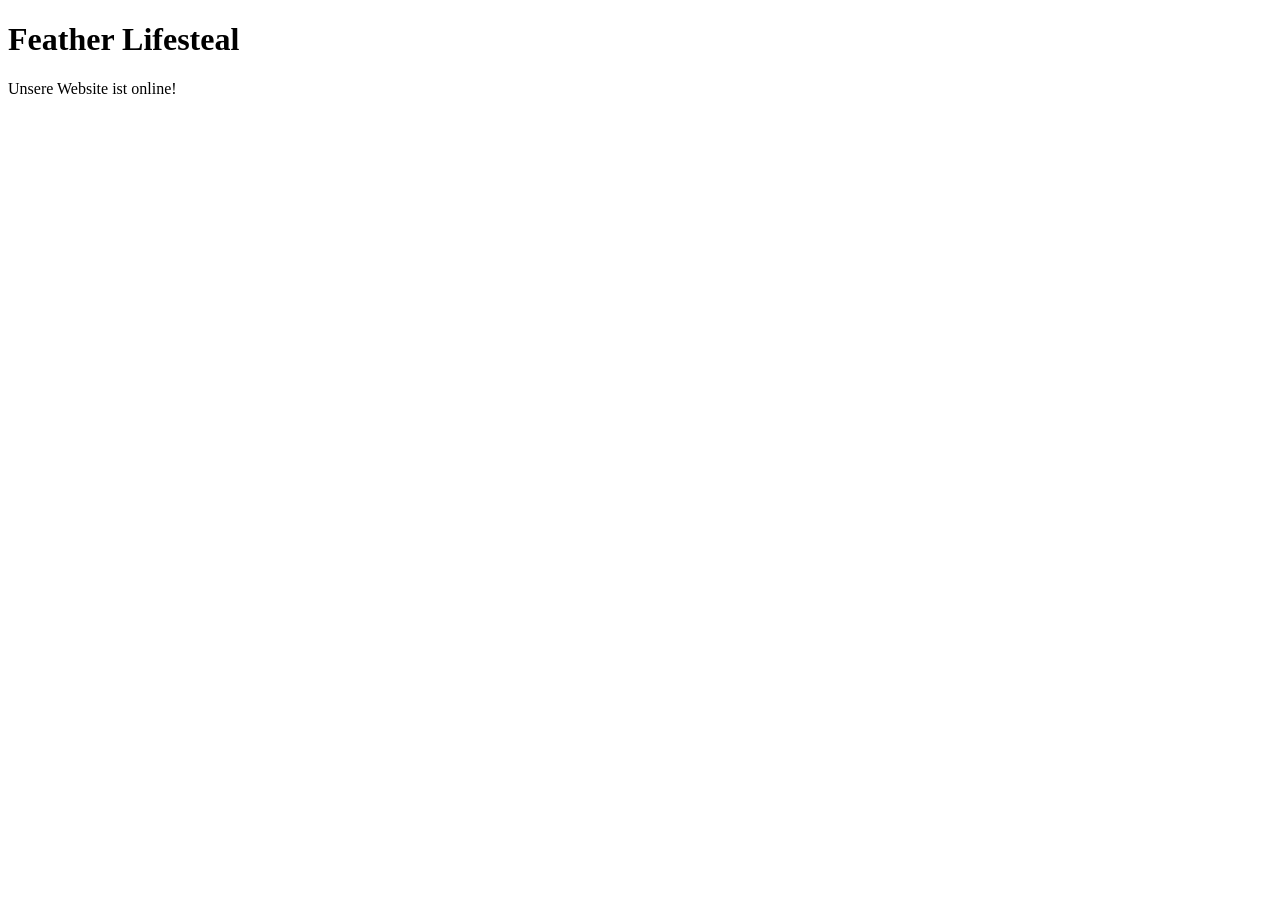
==== index.html @ 0f34b251 "Create index.html" ====
<!DOCTYPE html>
<html lang="de">
<head>
    <meta charset="UTF-8">
    <meta name="viewport" content="width=device-width, initial-scale=1.0">
    <title>Feather Lifesteal</title>
</head>
<body>
    <h1>Feather Lifesteal</h1>
    <p>Unsere Website ist online!</p>
</body>
</html>
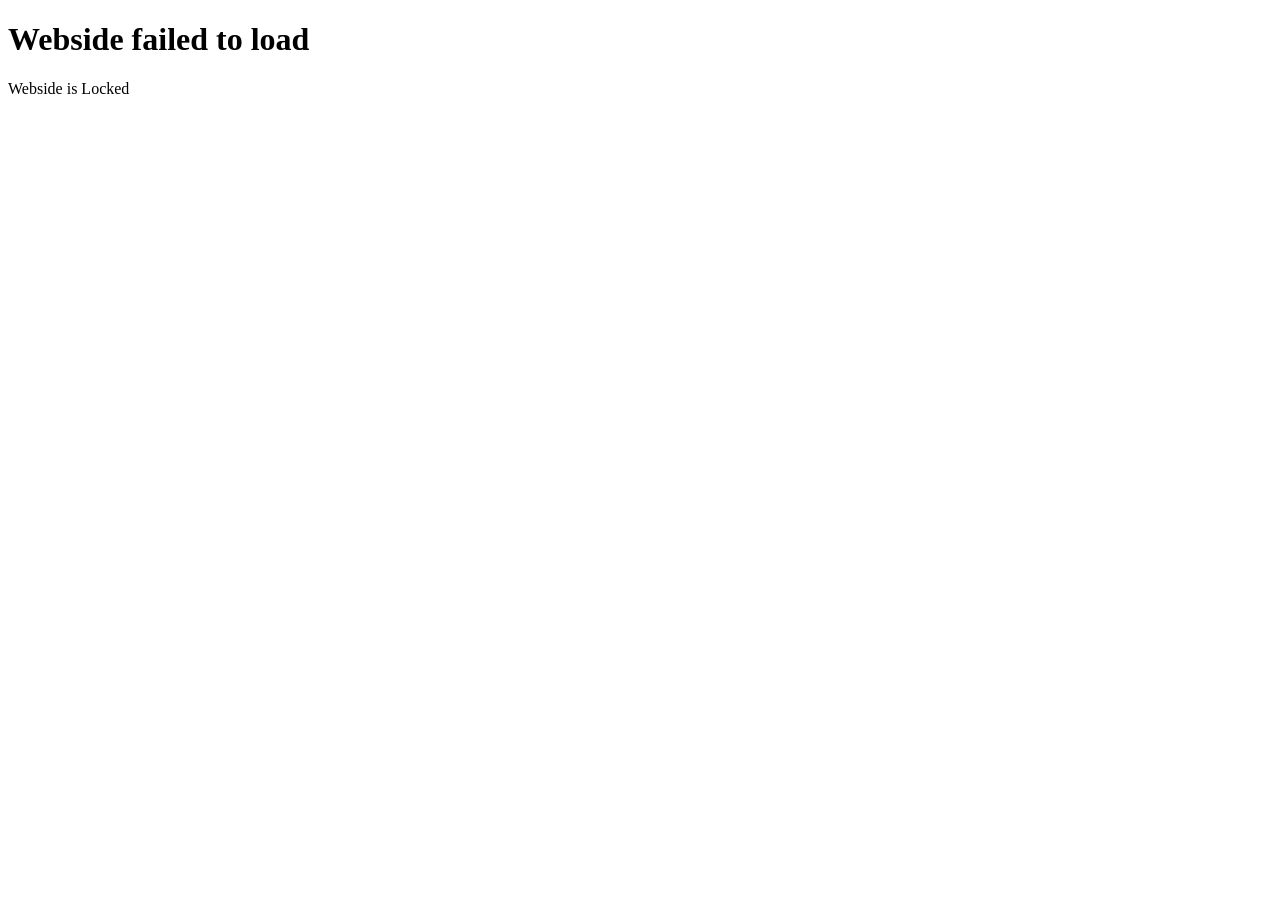
==== commit c4ee4e1c: "index.html" ====
--- a/index.html
+++ b/index.html
@@ -3,10 +3,10 @@
 <head>
     <meta charset="UTF-8">
     <meta name="viewport" content="width=device-width, initial-scale=1.0">
-    <title>Feather Lifesteal</title>
+    <title>Locked</title></title>
 </head>
 <body>
-    <h1>Feather Lifesteal</h1>
-    <p>Unsere Website ist online!</p>
+    <h1>Webside failed to load</h1>
+    <p>Webside is Locked</p>
 </body>
 </html>
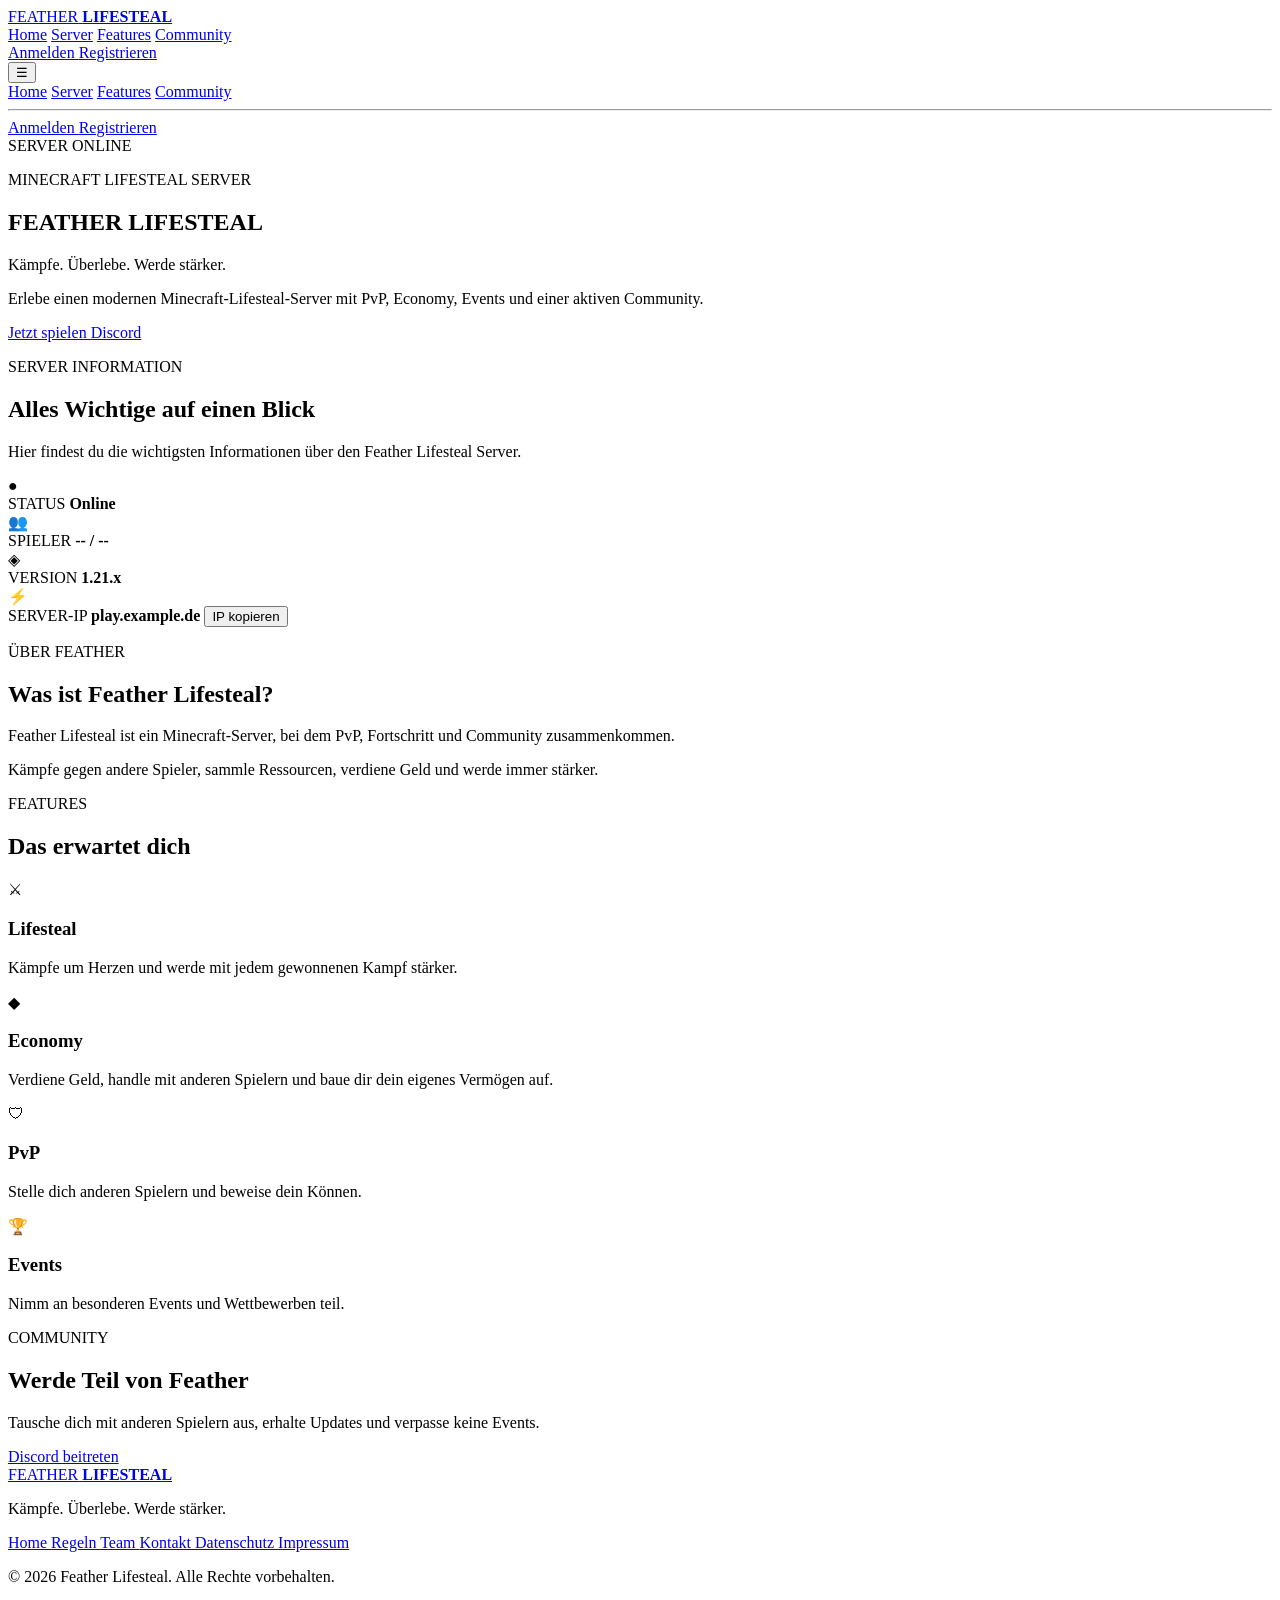
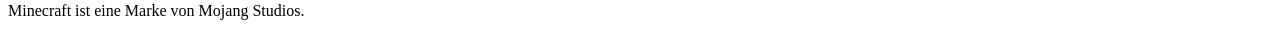
==== commit cb8f1986: "Update index.html" ====
--- a/index.html
+++ b/index.html
@@ -3,10 +3,508 @@
 <head>
     <meta charset="UTF-8">
     <meta name="viewport" content="width=device-width, initial-scale=1.0">
-    <title>Locked</title></title>
+
+    <meta
+        name="description"
+        content="Feather Lifesteal – Dein Minecraft Lifesteal Server."
+    >
+
+    <title>Feather Lifesteal</title>
+
+    <link rel="stylesheet" href="style.css">
 </head>
+
 <body>
-    <h1>Webside failed to load</h1>
-    <p>Webside is Locked</p>
+
+    <!-- ================================
+         HEADER / NAVIGATION
+    ================================= -->
+
+    <header class="site-header">
+
+        <a href="index.html" class="logo">
+            <span>FEATHER</span>
+            <strong>LIFESTEAL</strong>
+        </a>
+
+        <nav class="main-nav">
+            <a href="index.html" class="active">Home</a>
+            <a href="#server">Server</a>
+            <a href="#features">Features</a>
+            <a href="#community">Community</a>
+        </nav>
+
+        <div class="header-actions">
+            <a href="#" class="login-link">
+                Anmelden
+            </a>
+
+            <a href="#" class="button button-small">
+                Registrieren
+            </a>
+        </div>
+
+        <button
+            class="mobile-menu-button"
+            id="mobileMenuButton"
+            aria-label="Menü öffnen"
+        >
+            ☰
+        </button>
+
+    </header>
+
+
+    <!-- ================================
+         MOBILE NAVIGATION
+    ================================= -->
+
+    <div class="mobile-nav" id="mobileNav">
+
+        <a href="index.html">Home</a>
+        <a href="#server">Server</a>
+        <a href="#features">Features</a>
+        <a href="#community">Community</a>
+
+        <hr>
+
+        <a href="#" class="mobile-login">
+            Anmelden
+        </a>
+
+        <a href="#" class="button">
+            Registrieren
+        </a>
+
+    </div>
+
+
+    <main>
+
+        <!-- ================================
+             HERO
+        ================================= -->
+
+        <section class="hero">
+
+            <div class="hero-background"></div>
+
+            <div class="hero-content">
+
+                <div class="status-badge">
+                    <span class="status-dot"></span>
+                    SERVER ONLINE
+                </div>
+
+                <p class="hero-label">
+                    MINECRAFT LIFESTEAL SERVER
+                </p>
+
+                <h1>
+                    FEATHER
+                    <span>LIFESTEAL</span>
+                </h1>
+
+                <p class="hero-slogan">
+                    Kämpfe. Überlebe. Werde stärker.
+                </p>
+
+                <p class="hero-description">
+                    Erlebe einen modernen Minecraft-Lifesteal-Server
+                    mit PvP, Economy, Events und einer aktiven Community.
+                </p>
+
+                <div class="hero-buttons">
+
+                    <a href="#server" class="button">
+                        Jetzt spielen
+                    </a>
+
+                    <a href="#community" class="button button-secondary">
+                        Discord
+                    </a>
+
+                </div>
+
+            </div>
+
+        </section>
+
+
+        <!-- ================================
+             SERVER INFORMATION
+        ================================= -->
+
+        <section class="section server-section" id="server">
+
+            <div class="section-heading">
+
+                <p class="section-label">
+                    SERVER INFORMATION
+                </p>
+
+                <h2>
+                    Alles Wichtige auf einen Blick
+                </h2>
+
+                <p>
+                    Hier findest du die wichtigsten Informationen
+                    über den Feather Lifesteal Server.
+                </p>
+
+            </div>
+
+
+            <div class="server-grid">
+
+                <!-- STATUS -->
+
+                <div class="info-card">
+
+                    <div class="info-icon">
+                        ●
+                    </div>
+
+                    <div>
+                        <span class="info-label">
+                            STATUS
+                        </span>
+
+                        <strong class="online-text">
+                            Online
+                        </strong>
+                    </div>
+
+                </div>
+
+
+                <!-- PLAYERS -->
+
+                <div class="info-card">
+
+                    <div class="info-icon">
+                        👥
+                    </div>
+
+                    <div>
+                        <span class="info-label">
+                            SPIELER
+                        </span>
+
+                        <strong>
+                            -- / --
+                        </strong>
+                    </div>
+
+                </div>
+
+
+                <!-- VERSION -->
+
+                <div class="info-card">
+
+                    <div class="info-icon">
+                        ◈
+                    </div>
+
+                    <div>
+                        <span class="info-label">
+                            VERSION
+                        </span>
+
+                        <strong>
+                            1.21.x
+                        </strong>
+                    </div>
+
+                </div>
+
+
+                <!-- SERVER IP -->
+
+                <div class="info-card server-ip-card">
+
+                    <div class="info-icon">
+                        ⚡
+                    </div>
+
+                    <div class="ip-content">
+
+                        <span class="info-label">
+                            SERVER-IP
+                        </span>
+
+                        <strong id="serverIp">
+                            play.example.de
+                        </strong>
+
+                        <button
+                            id="copyIpButton"
+                            class="copy-button"
+                        >
+                            IP kopieren
+                        </button>
+
+                    </div>
+
+                </div>
+
+            </div>
+
+            <p
+                id="copyMessage"
+                class="copy-message"
+            ></p>
+
+        </section>
+
+
+        <!-- ================================
+             ABOUT
+        ================================= -->
+
+        <section class="section about-section">
+
+            <div class="about-content">
+
+                <div>
+
+                    <p class="section-label">
+                        ÜBER FEATHER
+                    </p>
+
+                    <h2>
+                        Was ist Feather Lifesteal?
+                    </h2>
+
+                </div>
+
+                <p>
+                    Feather Lifesteal ist ein Minecraft-Server,
+                    bei dem PvP, Fortschritt und Community
+                    zusammenkommen.
+                </p>
+
+                <p>
+                    Kämpfe gegen andere Spieler, sammle Ressourcen,
+                    verdiene Geld und werde immer stärker.
+                </p>
+
+            </div>
+
+        </section>
+
+
+        <!-- ================================
+             FEATURES
+        ================================= -->
+
+        <section class="section features-section" id="features">
+
+            <div class="section-heading">
+
+                <p class="section-label">
+                    FEATURES
+                </p>
+
+                <h2>
+                    Das erwartet dich
+                </h2>
+
+            </div>
+
+
+            <div class="features-grid">
+
+                <!-- LIFESTEAL -->
+
+                <article class="feature-card">
+
+                    <div class="feature-icon">
+                        ⚔
+                    </div>
+
+                    <h3>
+                        Lifesteal
+                    </h3>
+
+                    <p>
+                        Kämpfe um Herzen und werde mit jedem
+                        gewonnenen Kampf stärker.
+                    </p>
+
+                </article>
+
+
+                <!-- ECONOMY -->
+
+                <article class="feature-card">
+
+                    <div class="feature-icon">
+                        ◆
+                    </div>
+
+                    <h3>
+                        Economy
+                    </h3>
+
+                    <p>
+                        Verdiene Geld, handle mit anderen Spielern
+                        und baue dir dein eigenes Vermögen auf.
+                    </p>
+
+                </article>
+
+
+                <!-- PVP -->
+
+                <article class="feature-card">
+
+                    <div class="feature-icon">
+                        🛡
+                    </div>
+
+                    <h3>
+                        PvP
+                    </h3>
+
+                    <p>
+                        Stelle dich anderen Spielern und
+                        beweise dein Können.
+                    </p>
+
+                </article>
+
+
+                <!-- EVENTS -->
+
+                <article class="feature-card">
+
+                    <div class="feature-icon">
+                        🏆
+                    </div>
+
+                    <h3>
+                        Events
+                    </h3>
+
+                    <p>
+                        Nimm an besonderen Events und
+                        Wettbewerben teil.
+                    </p>
+
+                </article>
+
+            </div>
+
+        </section>
+
+
+        <!-- ================================
+             COMMUNITY
+        ================================= -->
+
+        <section
+            class="section community-section"
+            id="community"
+        >
+
+            <div class="community-box">
+
+                <p class="section-label">
+                    COMMUNITY
+                </p>
+
+                <h2>
+                    Werde Teil von Feather
+                </h2>
+
+                <p>
+                    Tausche dich mit anderen Spielern aus,
+                    erhalte Updates und verpasse keine Events.
+                </p>
+
+                <a
+                    href="#"
+                    class="button"
+                >
+                    Discord beitreten
+                </a>
+
+            </div>
+
+        </section>
+
+    </main>
+
+
+    <!-- ================================
+         FOOTER
+    ================================= -->
+
+    <footer class="site-footer">
+
+        <div class="footer-main">
+
+            <a href="index.html" class="logo">
+                <span>FEATHER</span>
+                <strong>LIFESTEAL</strong>
+            </a>
+
+            <p>
+                Kämpfe. Überlebe. Werde stärker.
+            </p>
+
+        </div>
+
+
+        <div class="footer-links">
+
+            <a href="index.html">
+                Home
+            </a>
+
+            <a href="#">
+                Regeln
+            </a>
+
+            <a href="#">
+                Team
+            </a>
+
+            <a href="#">
+                Kontakt
+            </a>
+
+            <a href="#">
+                Datenschutz
+            </a>
+
+            <a href="#">
+                Impressum
+            </a>
+
+        </div>
+
+
+        <div class="footer-bottom">
+
+            <p>
+                © 2026 Feather Lifesteal. Alle Rechte vorbehalten.
+            </p>
+
+            <p>
+                Minecraft ist eine Marke von Mojang Studios.
+            </p>
+
+        </div>
+
+    </footer>
+
+
+    <!-- JAVASCRIPT -->
+
+    <script src="script.js"></script>
+
 </body>
 </html>
